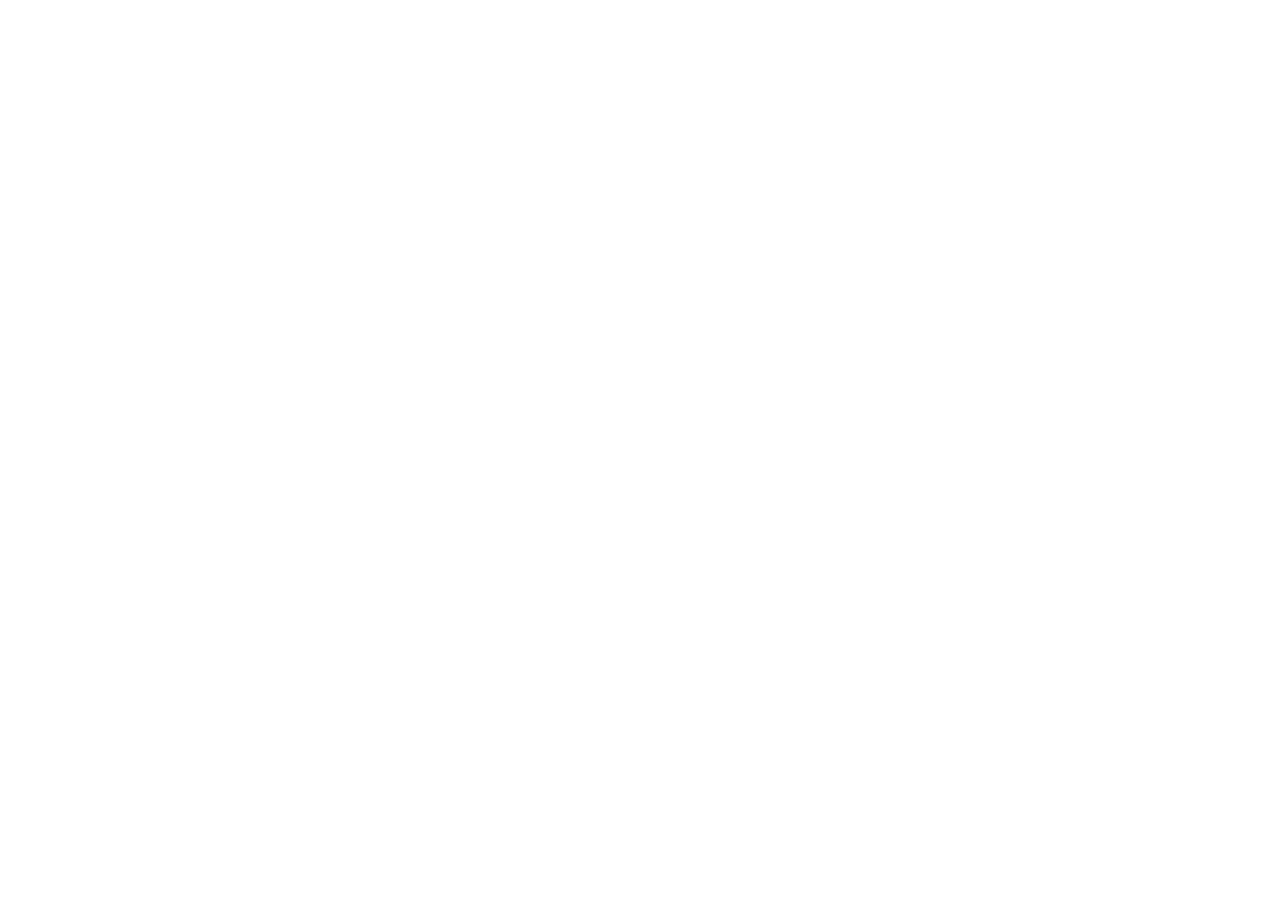
==== index.html @ 8dc2d16e "Estructuras de carpetas" ====
<!DOCTYPE html>
<html lang="es">
<head>
    <meta charset="UTF-8">
    <meta name="viewport" content="width=device-width, initial-scale=1.0">
    <title>Proyecto Eventos Conciertos</title>
    <link rel="stylesheet" href="css/styles.css">
    <link rel="stylesheet" href="css/responsive.css">
</head>
<body>
    
</body>
</html>
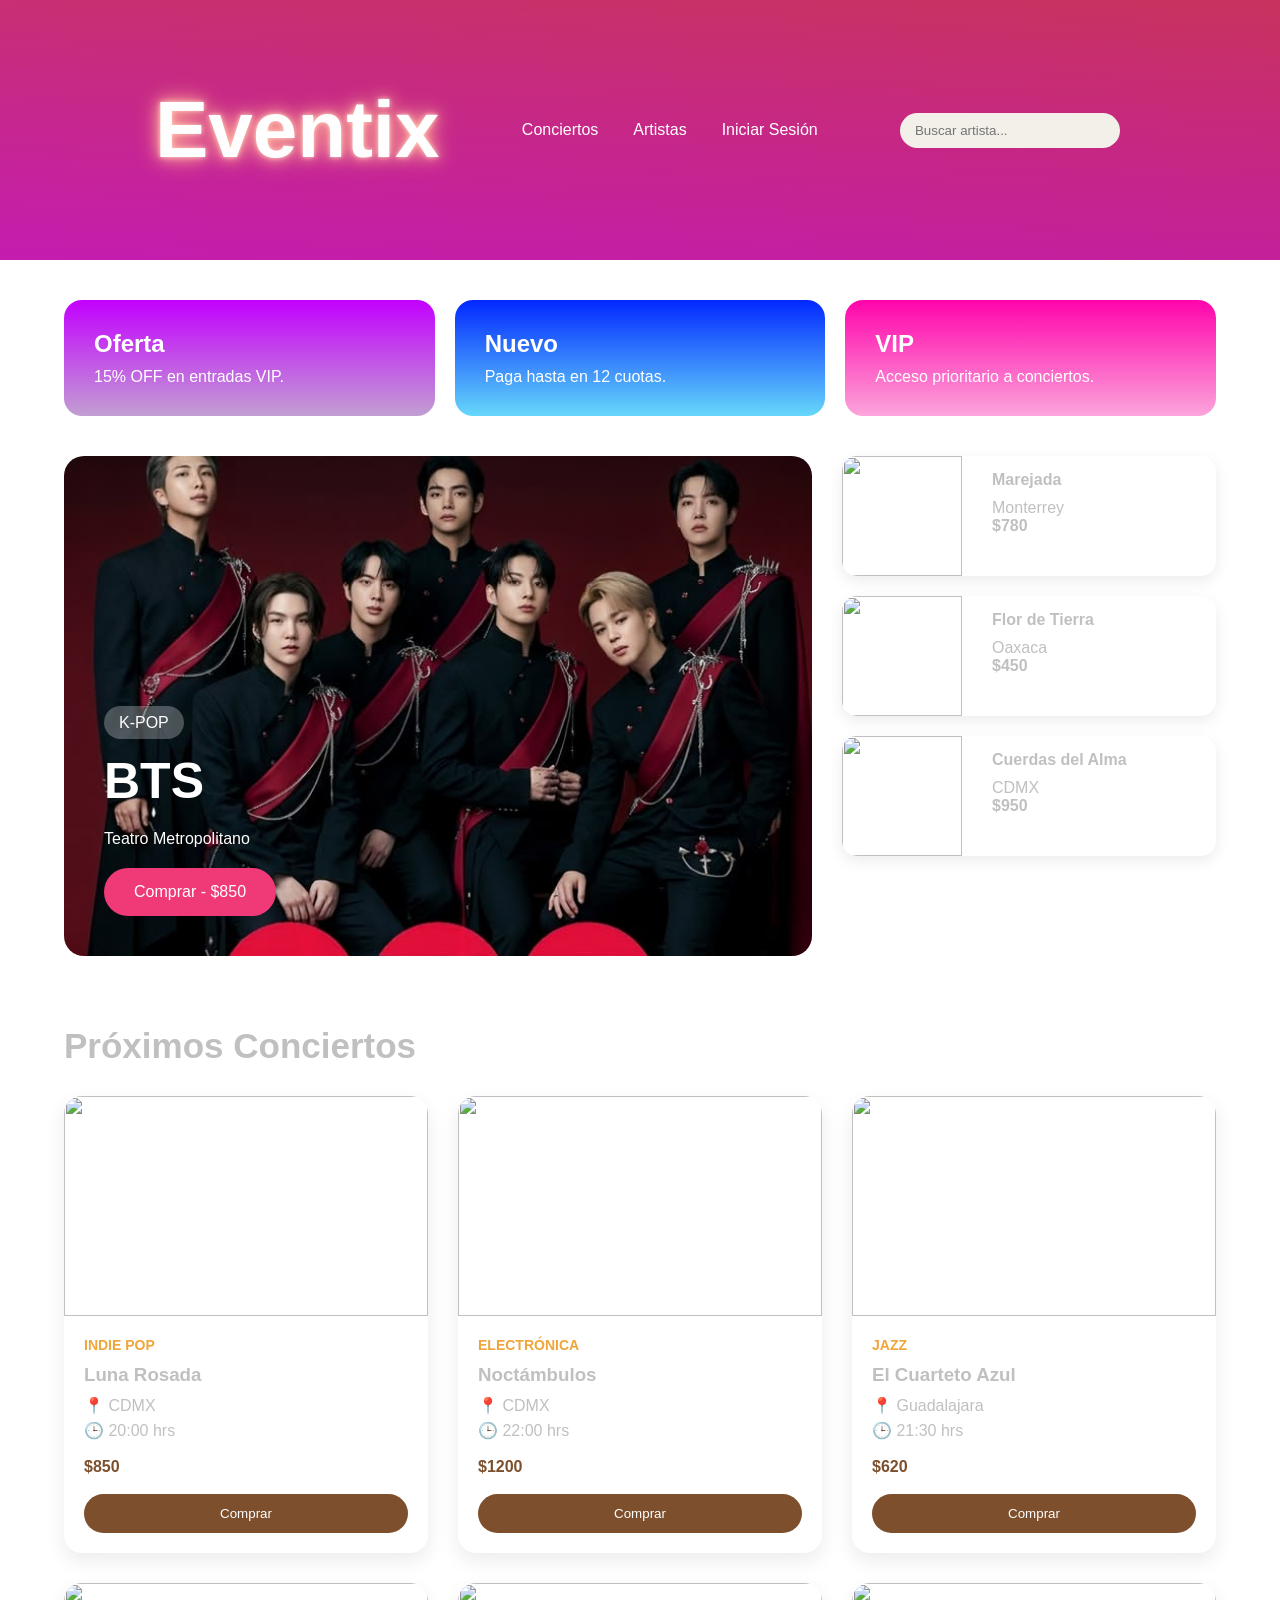
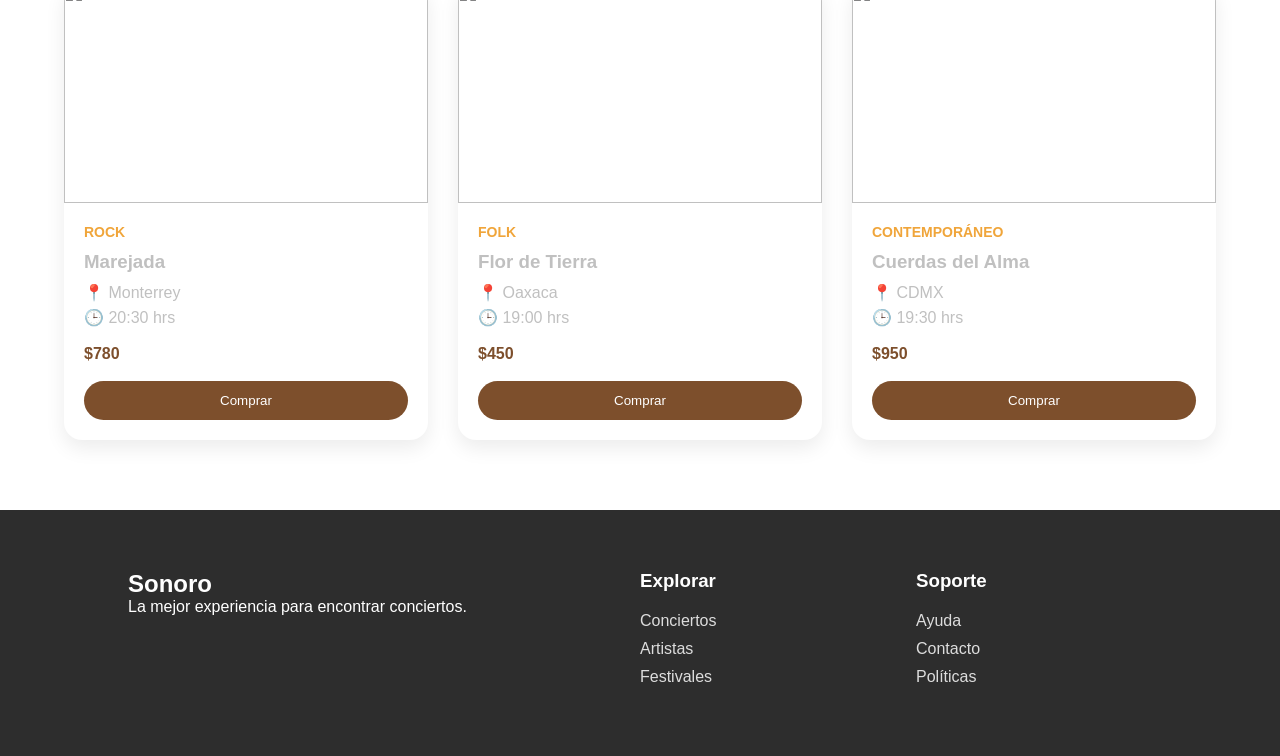
==== commit 4904ef5f: "INDEX Y CSS BASICO" ====
--- a/index.html
+++ b/index.html
@@ -9,5 +9,324 @@
 </head>
 <body>
     
+<!--======================
+        NAVBAR
+=======================-->
+
+<header>
+
+    <nav class="navbar">
+    
+    <div class="logo">
+    <i class="fa-solid fa-music"></i>
+    <h2>Eventix</h2>
+    </div>
+    
+    <ul class="menu">
+    
+        <li><a href="#">Conciertos</a></li>
+        <li><a href="#">Artistas</a></li>
+        <li><a href="#">Iniciar Sesión</a></li>    
+    
+    </ul>
+    
+    <div class="acciones">
+    
+    <input type="text" placeholder="Buscar artista...">
+    
+    <i class="fa-solid fa-cart-shopping"></i>
+    
+    </div>
+    
+    </nav>
+    
+    </header>
+    
+    <!--======================
+          PROMOCIONES
+    =======================-->
+    
+    <section class="promociones">
+    
+    <div class="promo morado">
+    <h3>Oferta</h3>
+    <p>15% OFF en entradas VIP.</p>
+    </div>
+    
+    <div class="promo azul">
+    <h3>Nuevo</h3>
+    <p>Paga hasta en 12 cuotas.</p>
+    </div>
+    
+    <div class="promo naranja">
+    <h3>VIP</h3>
+    <p>Acceso prioritario a conciertos.</p>
+    </div>
+    
+    </section>
+    
+    <!--======================
+          HERO
+    =======================-->
+    
+    <section class="hero">
+    
+    <div class="hero-imagen">
+    
+    <img src="img/Img-Conciertos/concierto imagen.jpg" alt="Concierto">
+    
+    <div class="hero-info">
+    
+    <span>K-POP</span>
+    
+    <h1>BTS</h1>
+    
+    <p>Teatro Metropolitano</p>
+    
+    <button>Comprar - $850</button>
+    
+    </div>
+    
+    </div>
+    
+    <div class="eventos-laterales">
+    
+    <div class="mini-card">
+    
+    <img src="img/marejada.jpg">
+    
+    <div>
+    
+    <h4>Marejada</h4>
+    
+    <p>Monterrey</p>
+    
+    <strong>$780</strong>
+    
+    </div>
+    
+    </div>
+    
+    <div class="mini-card">
+    
+    <img src="img/flor.jpg">
+    
+    <div>
+    
+    <h4>Flor de Tierra</h4>
+    
+    <p>Oaxaca</p>
+    
+    <strong>$450</strong>
+    
+    </div>
+    
+    </div>
+    
+    <div class="mini-card">
+    
+    <img src="img/cuerdas.jpg">
+    
+    <div>
+    
+    <h4>Cuerdas del Alma</h4>
+    
+    <p>CDMX</p>
+    
+    <strong>$950</strong>
+    
+    </div>
+    
+    </div>
+    
+    </div>
+    
+    </section>
+    
+    <!--======================
+          PROXIMOS EVENTOS
+    =======================-->
+    
+    <section class="proximos">
+    
+    <div class="titulo">
+    
+    <h2>Próximos Conciertos</h2>
+    
+    </div>
+    
+    <div class="contenedor-cards">
+    
+    <div class="card">
+    
+    <img src="img/concierto.jpg">
+    
+    <div class="contenido">
+    
+    <span>INDIE POP</span>
+    
+    <h3>Luna Rosada</h3>
+    
+    <p>📍 CDMX</p>
+    
+    <p>🕒 20:00 hrs</p>
+    
+    <h4>$850</h4>
+    
+    <button>Comprar</button>
+    
+    </div>
+    
+    </div>
+    
+    <div class="card">
+    
+    <img src="img/noctambulos.jpg">
+    
+    <div class="contenido">
+    
+    <span>ELECTRÓNICA</span>
+    
+    <h3>Noctámbulos</h3>
+    
+    <p>📍 CDMX</p>
+    
+    <p>🕒 22:00 hrs</p>
+    
+    <h4>$1200</h4>
+    
+    <button>Comprar</button>
+    
+    </div>
+    
+    </div>
+    
+    <div class="card">
+    
+    <img src="img/cuarteto.jpg">
+    
+    <div class="contenido">
+    
+    <span>JAZZ</span>
+    
+    <h3>El Cuarteto Azul</h3>
+    
+    <p>📍 Guadalajara</p>
+    
+    <p>🕒 21:30 hrs</p>
+    
+    <h4>$620</h4>
+    
+    <button>Comprar</button>
+    
+    </div>
+    
+    </div>
+    
+    <div class="card">
+    
+    <img src="img/marejada.jpg">
+    
+    <div class="contenido">
+    
+    <span>ROCK</span>
+    
+    <h3>Marejada</h3>
+    
+    <p>📍 Monterrey</p>
+    
+    <p>🕒 20:30 hrs</p>
+    
+    <h4>$780</h4>
+    
+    <button>Comprar</button>
+    
+    </div>
+    
+    </div>
+    
+    <div class="card">
+    
+    <img src="img/flor.jpg">
+    
+    <div class="contenido">
+    
+    <span>FOLK</span>
+    
+    <h3>Flor de Tierra</h3>
+    
+    <p>📍 Oaxaca</p>
+    
+    <p>🕒 19:00 hrs</p>
+    
+    <h4>$450</h4>
+    
+    <button>Comprar</button>
+    
+    </div>
+    
+    </div>
+    
+    <div class="card">
+    
+    <img src="img/cuerdas.jpg">
+    
+    <div class="contenido">
+    
+    <span>CONTEMPORÁNEO</span>
+    
+    <h3>Cuerdas del Alma</h3>
+    
+    <p>📍 CDMX</p>
+    
+    <p>🕒 19:30 hrs</p>
+    
+    <h4>$950</h4>
+    
+    <button>Comprar</button>
+    
+    </div>
+    
+    </div>
+    
+    </div>
+    
+    </section>
+    
+    <!--======================
+            FOOTER
+    =======================-->
+    
+    <footer>
+    
+    <div class="footer-logo">
+    
+    <h2>Sonoro</h2>
+    
+    <p>La mejor experiencia para encontrar conciertos.</p>
+    
+    </div>
+    
+    <div>
+    
+    <h3>Explorar</h3>
+    
+    <a href="#">Conciertos</a>
+    <a href="#">Artistas</a>
+    <a href="#">Festivales</a>
+    
+    </div>
+    
+    <div>
+    
+    <h3>Soporte</h3>
+    
+    <a href="#">Ayuda</a>
+    <a href="#">Contacto</a>
+    <a href="#">Políticas</a>
+    
+    </div>
+    
+    </footer>
 </body>
 </html>
--- a/css/styles.css
+++ b/css/styles.css
@@ -0,0 +1,527 @@
+/*=========================
+        GENERAL
+=========================*/
+
+*{
+    margin:0;
+    padding:0;
+    box-sizing:border-box;
+}
+
+body{
+    font-family:"Poppins",sans-serif;
+    background:#ffffff;
+    color:#c0c0c0;
+}
+
+a{
+    text-decoration:none;
+    color:inherit;
+}
+
+img{
+    width:100%;
+    display:block;
+}
+
+/*=========================
+        NAVBAR
+=========================*/
+
+header{
+
+    background:
+    linear-gradient(
+        rgba(163, 35, 120, 0.6),
+        rgba(157, 3, 228, 0.6)
+    ),
+    linear-gradient(
+        135deg,
+        #ff416c,
+        #ff4b2b
+    );
+
+    color:white;
+
+    text-align:center;
+
+    padding:90px;
+
+}
+.navbar{
+
+    width:90%;
+    margin:auto;
+
+    display:flex;
+    justify-content:space-between;
+    align-items:center;
+
+    height:80px;
+
+}
+
+.logo{
+
+    display:flex;
+    align-items:center;
+    gap:10px;
+
+    color:#ffffff;
+
+}
+
+.logo i{
+
+    font-size:30px;
+
+}
+
+.logo h2{
+
+    font-family: "Poppins", sans-serif;
+    font-size: 80px;
+    color: #fffefe;
+    text-align: center;
+
+    text-shadow:
+        0 0 5px #ffd4c4,
+        0 0 15px #ffb199,
+        0 0 25px #ff9a8b;
+
+}
+
+
+
+.menu{
+
+    display:flex;
+    gap:35px;
+
+    list-style:none;
+
+}
+
+.menu a{
+
+    font-weight:500;
+    transition:.3s;
+
+}
+
+.menu a:hover{
+
+    color:#b8895b;
+
+}
+
+.acciones{
+
+    display:flex;
+    align-items:center;
+    gap:15px;
+
+}
+
+.acciones input{
+
+    width:220px;
+    padding:10px 15px;
+
+    border:none;
+    outline:none;
+
+    border-radius:25px;
+
+    background:#f3efe9;
+
+}
+
+.btn-login{
+
+    background:#7d4f2c;
+    color:white;
+
+    padding:10px 18px;
+
+    border-radius:25px;
+
+    transition:.3s;
+
+}
+
+.btn-login:hover{
+
+    background:#5e3920;
+
+}
+
+.acciones i{
+
+    font-size:22px;
+    cursor:pointer;
+
+}
+
+/*=========================
+      PROMOCIONES
+=========================*/
+
+.promociones{
+
+    width:90%;
+    margin:40px auto;
+
+    display:grid;
+    grid-template-columns:repeat(3,1fr);
+
+    gap:20px;
+
+}
+
+.promo{
+
+    color:white;
+
+    padding:30px;
+
+    border-radius:18px;
+
+}
+
+.promo h3{
+
+    font-size:24px;
+    margin-bottom:10px;
+
+}
+
+.morado{
+
+    background:
+    linear-gradient(
+        rgb(195, 0, 255),
+        rgba(152, 94, 179, 0.6)
+    )
+}
+
+.azul{
+
+    background:
+    linear-gradient(
+        rgba(0, 38, 255, 0.993),
+        rgba(1, 189, 247, 0.6)
+    )
+}
+
+.naranja{
+
+    background:
+    linear-gradient(
+        rgba(255, 0, 170, 0.986),
+        rgba(250, 105, 195, 0.6)
+    )
+
+}
+
+/*=========================
+          HERO
+=========================*/
+
+.hero{
+
+    width:90%;
+    margin:auto;
+
+    display:grid;
+
+    grid-template-columns:2fr 1fr;
+
+    gap:30px;
+
+}
+
+.hero-imagen{
+
+    position:relative;
+
+    overflow:hidden;
+
+    border-radius:20px;
+
+}
+
+.hero-imagen img{
+
+    height:500px;
+
+    object-fit:cover;
+
+}
+
+.hero-info{
+
+    position:absolute;
+
+    bottom:40px;
+    left:40px;
+
+    color:white;
+
+}
+
+.hero-info span{
+
+    background:#ffffff44;
+
+    padding:8px 15px;
+
+    border-radius:20px;
+
+}
+
+.hero-info h1{
+
+    margin:20px 0;
+
+    font-size:50px;
+
+}
+
+.hero-info button{
+
+    margin-top:20px;
+
+    padding:15px 30px;
+
+    border:none;
+
+    border-radius:30px;
+
+    background:#f03a77;
+
+    color:white;
+
+    cursor:pointer;
+
+    font-size:16px;
+
+}
+
+/*=========================
+      TARJETAS LATERALES
+=========================*/
+
+.eventos-laterales{
+
+    display:flex;
+    flex-direction:column;
+
+    gap:20px;
+
+}
+
+.mini-card{
+
+    background:white;
+
+    display:flex;
+
+    gap:15px;
+
+    border-radius:15px;
+
+    overflow:hidden;
+
+    box-shadow:0 5px 15px rgba(0,0,0,.08);
+
+}
+
+.mini-card img{
+
+    width:120px;
+
+    height:120px;
+
+    object-fit:cover;
+
+}
+
+.mini-card div{
+
+    padding:15px;
+
+}
+
+.mini-card h4{
+
+    margin-bottom:10px;
+
+}
+
+/*=========================
+      PROXIMOS EVENTOS
+=========================*/
+
+.proximos{
+
+    width:90%;
+
+    margin:70px auto;
+
+}
+
+.titulo{
+
+    margin-bottom:30px;
+
+}
+
+.titulo h2{
+
+    font-size:35px;
+
+}
+
+.contenedor-cards{
+
+    display:grid;
+
+    grid-template-columns:repeat(auto-fit,minmax(280px,1fr));
+
+    gap:30px;
+
+}
+
+.card{
+
+    background:white;
+
+    border-radius:18px;
+
+    overflow:hidden;
+
+    box-shadow:0 8px 20px rgba(0,0,0,.08);
+
+    transition:.3s;
+
+}
+
+.card:hover{
+
+    transform:translateY(-8px);
+
+}
+
+.card img{
+
+    height:220px;
+
+    object-fit:cover;
+
+}
+
+.contenido{
+
+    padding:20px;
+
+}
+
+.contenido span{
+
+    color:#f0a53a;
+
+    font-size:14px;
+
+    font-weight:bold;
+
+}
+
+.contenido h3{
+
+    margin:10px 0;
+
+}
+
+.contenido p{
+
+    margin:6px 0;
+
+}
+
+.contenido h4{
+
+    margin:18px 0;
+
+    color:#7d4f2c;
+
+}
+
+.contenido button{
+
+    width:100%;
+
+    padding:12px;
+
+    border:none;
+
+    border-radius:25px;
+
+    background:#7d4f2c;
+
+    color:white;
+
+    cursor:pointer;
+
+    transition:.3s;
+
+}
+
+.contenido button:hover{
+
+    background:#5f381f;
+
+}
+
+/*=========================
+        FOOTER
+=========================*/
+
+footer{
+
+    background:#2d2d2d;
+
+    color:white;
+
+    padding:60px 10%;
+
+    display:grid;
+
+    grid-template-columns:2fr 1fr 1fr;
+
+    gap:40px;
+
+}
+
+footer h3{
+
+    margin-bottom:20px;
+
+}
+
+footer a{
+
+    display:block;
+
+    margin-bottom:10px;
+
+    color:#ddd;
+
+}
+
+footer a:hover{
+
+    color:#f0a53a;
+
+}
+
--- a/css/responsive.css
+++ b/css/responsive.css
@@ -0,0 +1,45 @@
+/*=========================
+        RESPONSIVE
+=========================*/
+
+@media(max-width:900px){
+
+    .hero{
+    
+    grid-template-columns:1fr;
+    
+    }
+    
+    .promociones{
+    
+    grid-template-columns:1fr;
+    
+    }
+    
+    footer{
+    
+    grid-template-columns:1fr;
+    
+    }
+    
+    .navbar{
+    
+    flex-direction:column;
+    
+    height:auto;
+    
+    padding:20px;
+    
+    gap:20px;
+    
+    }
+    
+    .menu{
+    
+    flex-wrap:wrap;
+    
+    justify-content:center;
+    
+    }
+    
+    }
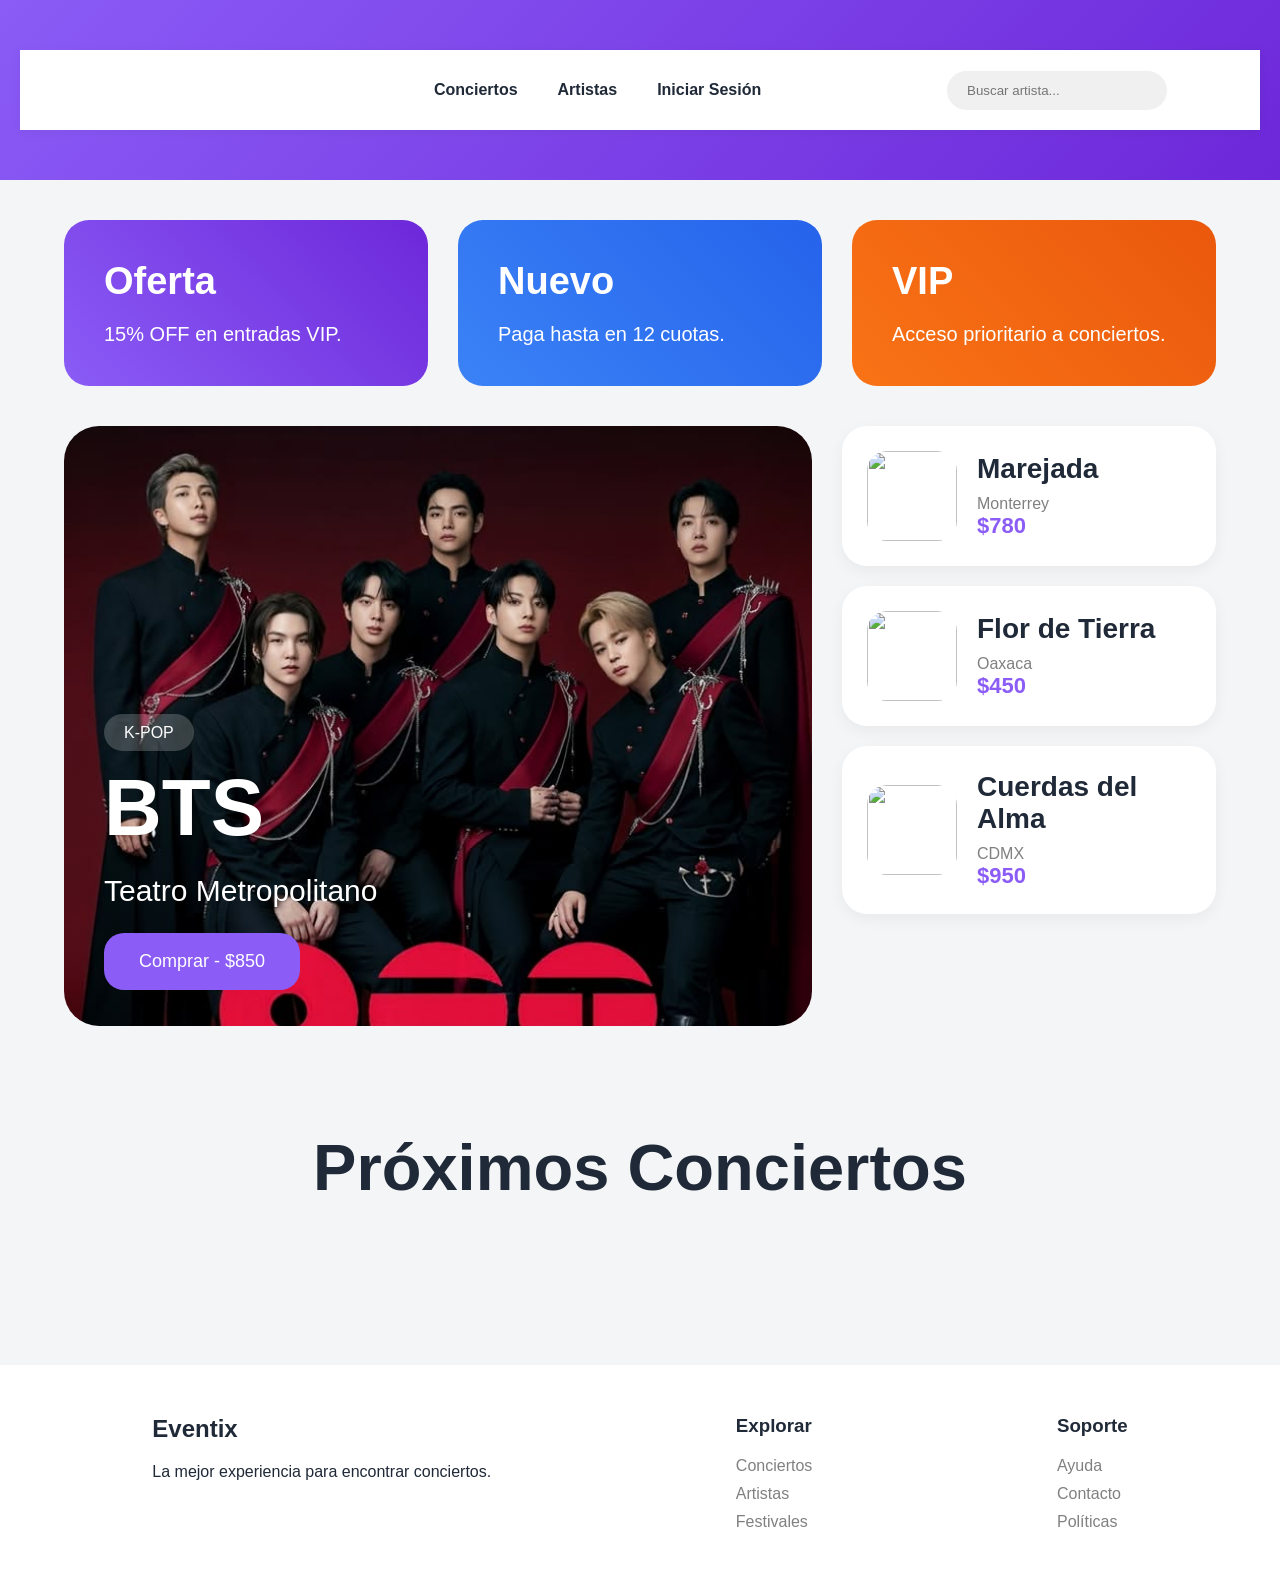
==== commit 5b019692: "cambios viernes" ====
--- a/index.html
+++ b/index.html
@@ -3,330 +3,37 @@
 <head>
     <meta charset="UTF-8">
     <meta name="viewport" content="width=device-width, initial-scale=1.0">
-    <title>Proyecto Eventos Conciertos</title>
+    <title>Eventix</title>
+
     <link rel="stylesheet" href="css/styles.css">
     <link rel="stylesheet" href="css/responsive.css">
 </head>
 <body>
+
+    <header id="navbar"></header>
+
+    <section id="promociones"></section>
+
+    <section id="hero"></section>
+
+    <section class="proximos">
+
+        <div class="titulo">
+            <h2>Próximos Conciertos</h2>
+        </div>
+
+        <div class="contenedor-cards">
+
+        </div>
+
+    </section>
+
+    <footer id="footer"></footer>
+
+    <script src="js/eventos.js"></script>
+    <script src="js/main.js"></script>
+    <script src="js/admin.js"></script>
     
-<!--======================
-        NAVBAR
-=======================-->
 
-<header>
-
-    <nav class="navbar">
-    
-    <div class="logo">
-    <i class="fa-solid fa-music"></i>
-    <h2>Eventix</h2>
-    </div>
-    
-    <ul class="menu">
-    
-        <li><a href="#">Conciertos</a></li>
-        <li><a href="#">Artistas</a></li>
-        <li><a href="#">Iniciar Sesión</a></li>    
-    
-    </ul>
-    
-    <div class="acciones">
-    
-    <input type="text" placeholder="Buscar artista...">
-    
-    <i class="fa-solid fa-cart-shopping"></i>
-    
-    </div>
-    
-    </nav>
-    
-    </header>
-    
-    <!--======================
-          PROMOCIONES
-    =======================-->
-    
-    <section class="promociones">
-    
-    <div class="promo morado">
-    <h3>Oferta</h3>
-    <p>15% OFF en entradas VIP.</p>
-    </div>
-    
-    <div class="promo azul">
-    <h3>Nuevo</h3>
-    <p>Paga hasta en 12 cuotas.</p>
-    </div>
-    
-    <div class="promo naranja">
-    <h3>VIP</h3>
-    <p>Acceso prioritario a conciertos.</p>
-    </div>
-    
-    </section>
-    
-    <!--======================
-          HERO
-    =======================-->
-    
-    <section class="hero">
-    
-    <div class="hero-imagen">
-    
-    <img src="img/Img-Conciertos/concierto imagen.jpg" alt="Concierto">
-    
-    <div class="hero-info">
-    
-    <span>K-POP</span>
-    
-    <h1>BTS</h1>
-    
-    <p>Teatro Metropolitano</p>
-    
-    <button>Comprar - $850</button>
-    
-    </div>
-    
-    </div>
-    
-    <div class="eventos-laterales">
-    
-    <div class="mini-card">
-    
-    <img src="img/marejada.jpg">
-    
-    <div>
-    
-    <h4>Marejada</h4>
-    
-    <p>Monterrey</p>
-    
-    <strong>$780</strong>
-    
-    </div>
-    
-    </div>
-    
-    <div class="mini-card">
-    
-    <img src="img/flor.jpg">
-    
-    <div>
-    
-    <h4>Flor de Tierra</h4>
-    
-    <p>Oaxaca</p>
-    
-    <strong>$450</strong>
-    
-    </div>
-    
-    </div>
-    
-    <div class="mini-card">
-    
-    <img src="img/cuerdas.jpg">
-    
-    <div>
-    
-    <h4>Cuerdas del Alma</h4>
-    
-    <p>CDMX</p>
-    
-    <strong>$950</strong>
-    
-    </div>
-    
-    </div>
-    
-    </div>
-    
-    </section>
-    
-    <!--======================
-          PROXIMOS EVENTOS
-    =======================-->
-    
-    <section class="proximos">
-    
-    <div class="titulo">
-    
-    <h2>Próximos Conciertos</h2>
-    
-    </div>
-    
-    <div class="contenedor-cards">
-    
-    <div class="card">
-    
-    <img src="img/concierto.jpg">
-    
-    <div class="contenido">
-    
-    <span>INDIE POP</span>
-    
-    <h3>Luna Rosada</h3>
-    
-    <p>📍 CDMX</p>
-    
-    <p>🕒 20:00 hrs</p>
-    
-    <h4>$850</h4>
-    
-    <button>Comprar</button>
-    
-    </div>
-    
-    </div>
-    
-    <div class="card">
-    
-    <img src="img/noctambulos.jpg">
-    
-    <div class="contenido">
-    
-    <span>ELECTRÓNICA</span>
-    
-    <h3>Noctámbulos</h3>
-    
-    <p>📍 CDMX</p>
-    
-    <p>🕒 22:00 hrs</p>
-    
-    <h4>$1200</h4>
-    
-    <button>Comprar</button>
-    
-    </div>
-    
-    </div>
-    
-    <div class="card">
-    
-    <img src="img/cuarteto.jpg">
-    
-    <div class="contenido">
-    
-    <span>JAZZ</span>
-    
-    <h3>El Cuarteto Azul</h3>
-    
-    <p>📍 Guadalajara</p>
-    
-    <p>🕒 21:30 hrs</p>
-    
-    <h4>$620</h4>
-    
-    <button>Comprar</button>
-    
-    </div>
-    
-    </div>
-    
-    <div class="card">
-    
-    <img src="img/marejada.jpg">
-    
-    <div class="contenido">
-    
-    <span>ROCK</span>
-    
-    <h3>Marejada</h3>
-    
-    <p>📍 Monterrey</p>
-    
-    <p>🕒 20:30 hrs</p>
-    
-    <h4>$780</h4>
-    
-    <button>Comprar</button>
-    
-    </div>
-    
-    </div>
-    
-    <div class="card">
-    
-    <img src="img/flor.jpg">
-    
-    <div class="contenido">
-    
-    <span>FOLK</span>
-    
-    <h3>Flor de Tierra</h3>
-    
-    <p>📍 Oaxaca</p>
-    
-    <p>🕒 19:00 hrs</p>
-    
-    <h4>$450</h4>
-    
-    <button>Comprar</button>
-    
-    </div>
-    
-    </div>
-    
-    <div class="card">
-    
-    <img src="img/cuerdas.jpg">
-    
-    <div class="contenido">
-    
-    <span>CONTEMPORÁNEO</span>
-    
-    <h3>Cuerdas del Alma</h3>
-    
-    <p>📍 CDMX</p>
-    
-    <p>🕒 19:30 hrs</p>
-    
-    <h4>$950</h4>
-    
-    <button>Comprar</button>
-    
-    </div>
-    
-    </div>
-    
-    </div>
-    
-    </section>
-    
-    <!--======================
-            FOOTER
-    =======================-->
-    
-    <footer>
-    
-    <div class="footer-logo">
-    
-    <h2>Sonoro</h2>
-    
-    <p>La mejor experiencia para encontrar conciertos.</p>
-    
-    </div>
-    
-    <div>
-    
-    <h3>Explorar</h3>
-    
-    <a href="#">Conciertos</a>
-    <a href="#">Artistas</a>
-    <a href="#">Festivales</a>
-    
-    </div>
-    
-    <div>
-    
-    <h3>Soporte</h3>
-    
-    <a href="#">Ayuda</a>
-    <a href="#">Contacto</a>
-    <a href="#">Políticas</a>
-    
-    </div>
-    
-    </footer>
 </body>
 </html>
--- a/css/styles.css
+++ b/css/styles.css
@@ -1,527 +1,721 @@
-/*=========================
-        GENERAL
-=========================*/
-
-*{
-    margin:0;
-    padding:0;
-    box-sizing:border-box;
-}
-
-body{
-    font-family:"Poppins",sans-serif;
-    background:#ffffff;
-    color:#c0c0c0;
-}
-
-a{
-    text-decoration:none;
-    color:inherit;
-}
-
-img{
-    width:100%;
-    display:block;
-}
-
-/*=========================
+/* =======================
+    GENERALES
+======================= */
+
+* {
+    margin: 0;
+    padding: 0;
+    box-sizing: border-box;
+}
+
+body {
+    font-family: Arial, Helvetica, sans-serif;
+    background: #f3f4f8;
+    color: #1f2937;
+}
+
+/* =======================
         NAVBAR
-=========================*/
-
-header{
-
-    background:
-    linear-gradient(
-        rgba(163, 35, 120, 0.6),
-        rgba(157, 3, 228, 0.6)
-    ),
-    linear-gradient(
+======================= */
+
+.navbar {
+    background: white;
+    height: 80px;
+
+    display: flex;
+    justify-content: space-around;
+    align-items: center;
+
+    box-shadow: 0 2px 10px rgba(0,0,0,.05);
+}
+
+.logo h2 {
+    font-size: 38px;
+    font-weight: bold;
+}
+
+.menu {
+    list-style: none;
+    display: flex;
+    gap: 40px;
+}
+
+.menu a {
+    text-decoration: none;
+    color: #1f2937;
+    font-weight: bold;
+}
+
+.acciones input {
+    border: none;
+    background: #f0f0f0;
+    border-radius: 30px;
+    padding: 12px 20px;
+    width: 220px;
+}
+
+/* =======================
+      PROMOCIONES
+======================= */
+
+.promociones {
+    width: 90%;
+    max-width: 1200px;
+    margin: 40px auto;
+
+    display: grid;
+    grid-template-columns: repeat(3, 1fr);
+    gap: 30px;
+}
+
+.promo {
+    padding: 40px;
+    border-radius: 25px;
+    color: white;
+}
+
+.promo h3 {
+    font-size: 38px;
+    margin-bottom: 20px;
+}
+
+.promo p {
+    font-size: 20px;
+}
+
+.morado {
+    background: linear-gradient(
+        45deg,
+        #8b5cf6,
+        #6d28d9
+    );
+}
+
+.azul {
+    background: linear-gradient(
+        45deg,
+        #3b82f6,
+        #2563eb
+    );
+}
+
+.naranja {
+    background: linear-gradient(
+        45deg,
+        #f97316,
+        #ea580c
+    );
+}
+
+/* =======================
+          HERO
+======================= */
+
+.hero {
+    width: 90%;
+    max-width: 1200px;
+    margin: auto;
+
+    display: grid;
+    grid-template-columns: 2fr 1fr;
+    gap: 30px;
+}
+
+.hero-imagen {
+    position: relative;
+}
+
+.hero-imagen img {
+    width: 100%;
+    height: 600px;
+    object-fit: cover;
+    border-radius: 35px;
+}
+
+.hero-info {
+    position: absolute;
+    left: 40px;
+    bottom: 40px;
+    color: white;
+}
+
+.hero-info span {
+    background: rgba(255,255,255,.2);
+    padding: 10px 20px;
+    border-radius: 30px;
+}
+
+.hero-info h1 {
+    font-size: 80px;
+    margin: 20px 0;
+}
+
+.hero-info p {
+    font-size: 30px;
+    margin-bottom: 25px;
+}
+
+.hero-info button {
+    border: none;
+    background: #8b5cf6;
+    color: white;
+    padding: 18px 35px;
+    border-radius: 20px;
+    cursor: pointer;
+    font-size: 18px;
+}
+
+/* =======================
+      EVENTOS LATERALES
+======================= */
+
+.eventos-laterales {
+    display: flex;
+    flex-direction: column;
+    gap: 20px;
+}
+
+.mini-card {
+    background: white;
+    padding: 25px;
+    border-radius: 25px;
+
+    display: flex;
+    gap: 20px;
+    align-items: center;
+
+    box-shadow: 0 5px 15px rgba(0,0,0,.05);
+}
+
+.mini-card img {
+    width: 90px;
+    height: 90px;
+    object-fit: cover;
+    border-radius: 20px;
+}
+
+.mini-card h4 {
+    font-size: 28px;
+    margin-bottom: 10px;
+}
+
+.mini-card p {
+    color: gray;
+}
+
+.mini-card strong {
+    color: #8b5cf6;
+    font-size: 22px;
+}
+
+/* =======================
+    PROXIMOS EVENTOS
+======================= */
+
+.proximos {
+    width: 90%;
+    max-width: 1200px;
+    margin: 100px auto;
+}
+
+.titulo {
+    text-align: center;
+    margin-bottom: 60px;
+}
+
+.titulo h2 {
+    font-size: 65px;
+}
+
+.contenedor-cards {
+    display: grid;
+    grid-template-columns:
+        repeat(
+            auto-fit,
+            minmax(280px, 1fr)
+        );
+
+    gap: 30px;
+}
+
+.card {
+    background: white;
+    border-radius: 30px;
+    overflow: hidden;
+
+    box-shadow: 0 10px 25px rgba(0,0,0,.08);
+}
+
+.card img {
+    width: 100%;
+    height: 220px;
+    object-fit: cover;
+}
+
+.contenido {
+    padding: 25px;
+}
+
+.contenido span {
+    color: #8b5cf6;
+    font-weight: bold;
+}
+
+.contenido h3 {
+    font-size: 32px;
+    margin: 15px 0;
+}
+
+.contenido p {
+    margin-bottom: 10px;
+    color: gray;
+}
+
+.contenido h4 {
+    font-size: 30px;
+    margin: 20px 0;
+}
+
+.contenido button {
+    width: 100%;
+    border: none;
+    background: #8b5cf6;
+    color: white;
+    padding: 15px;
+    border-radius: 15px;
+    cursor: pointer;
+}
+
+/* =======================
+        FOOTER
+======================= */
+
+footer {
+    background: white;
+    padding: 50px;
+
+    display: flex;
+    justify-content: space-around;
+    flex-wrap: wrap;
+    gap: 40px;
+}
+
+footer h2,
+footer h3 {
+    margin-bottom: 20px;
+}
+
+footer a {
+    display: block;
+    text-decoration: none;
+    color: gray;
+    margin-bottom: 10px;
+}
+
+
+
+
+/* =======================
+        LOGIN
+======================= */
+
+.login {
+    width: 90%;
+    max-width: 450px;
+    margin: 100px auto;
+    background: white;
+    padding: 40px;
+    border-radius: 30px;
+    box-shadow: 0 10px 30px rgba(0, 0, 0, .08);
+
+    display: flex;
+    flex-direction: column;
+    gap: 20px;
+}
+
+.login h1 {
+    text-align: center;
+    font-size: 40px;
+    color: #1f2937;
+    margin-bottom: 20px;
+}
+
+.login input {
+    width: 100%;
+    padding: 16px 20px;
+
+    border: 2px solid #e5e7eb;
+    border-radius: 15px;
+
+    font-size: 16px;
+    outline: none;
+
+    transition: .3s;
+}
+
+.login input:focus {
+    border-color: #8b5cf6;
+}
+
+.login button {
+    background: #8b5cf6;
+    color: white;
+
+    border: none;
+    border-radius: 15px;
+
+    padding: 16px;
+    font-size: 18px;
+    font-weight: bold;
+
+    cursor: pointer;
+    transition: .3s;
+}
+
+.login button:hover {
+    background: #7c3aed;
+    transform: translateY(-3px);
+}
+
+
+
+
+/* =======================
+        GENERALES
+======================= */
+
+* {
+    margin: 0;
+    padding: 0;
+    box-sizing: border-box;
+}
+
+body {
+    font-family: Arial, Helvetica, sans-serif;
+    background: #f4f5f7;
+    color: #1f2937;
+}
+
+/* =======================
+        HEADER
+======================= */
+
+header {
+    background: linear-gradient(
         135deg,
-        #ff416c,
-        #ff4b2b
+        #8b5cf6,
+        #6d28d9
     );
 
-    color:white;
-
-    text-align:center;
-
-    padding:90px;
-
-}
-.navbar{
-
-    width:90%;
-    margin:auto;
-
-    display:flex;
-    justify-content:space-between;
-    align-items:center;
-
-    height:80px;
-
-}
-
-.logo{
-
-    display:flex;
-    align-items:center;
-    gap:10px;
-
-    color:#ffffff;
-
-}
-
-.logo i{
-
-    font-size:30px;
-
-}
-
-.logo h2{
-
-    font-family: "Poppins", sans-serif;
-    font-size: 80px;
-    color: #fffefe;
+    color: white;
     text-align: center;
-
-    text-shadow:
-        0 0 5px #ffd4c4,
-        0 0 15px #ffb199,
-        0 0 25px #ff9a8b;
-
-}
-
-
-
-.menu{
-
-    display:flex;
-    gap:35px;
-
-    list-style:none;
-
-}
-
-.menu a{
-
-    font-weight:500;
-    transition:.3s;
-
-}
-
-.menu a:hover{
-
-    color:#b8895b;
-
-}
-
-.acciones{
-
-    display:flex;
-    align-items:center;
-    gap:15px;
-
-}
-
-.acciones input{
-
-    width:220px;
-    padding:10px 15px;
-
-    border:none;
-    outline:none;
-
-    border-radius:25px;
-
-    background:#f3efe9;
-
-}
-
-.btn-login{
-
-    background:#7d4f2c;
-    color:white;
-
-    padding:10px 18px;
-
-    border-radius:25px;
-
-    transition:.3s;
-
-}
-
-.btn-login:hover{
-
-    background:#5e3920;
-
-}
-
-.acciones i{
-
-    font-size:22px;
-    cursor:pointer;
-
-}
-
-/*=========================
-      PROMOCIONES
-=========================*/
-
-.promociones{
-
-    width:90%;
-    margin:40px auto;
-
-    display:grid;
-    grid-template-columns:repeat(3,1fr);
-
-    gap:20px;
-
-}
-
-.promo{
-
-    color:white;
-
-    padding:30px;
-
-    border-radius:18px;
-
-}
-
-.promo h3{
-
-    font-size:24px;
-    margin-bottom:10px;
-
-}
-
-.morado{
-
-    background:
-    linear-gradient(
-        rgb(195, 0, 255),
-        rgba(152, 94, 179, 0.6)
-    )
-}
-
-.azul{
-
-    background:
-    linear-gradient(
-        rgba(0, 38, 255, 0.993),
-        rgba(1, 189, 247, 0.6)
-    )
-}
-
-.naranja{
-
-    background:
-    linear-gradient(
-        rgba(255, 0, 170, 0.986),
-        rgba(250, 105, 195, 0.6)
-    )
-
-}
-
-/*=========================
-          HERO
-=========================*/
-
-.hero{
-
-    width:90%;
-    margin:auto;
-
-    display:grid;
-
-    grid-template-columns:2fr 1fr;
-
-    gap:30px;
-
-}
-
-.hero-imagen{
-
-    position:relative;
-
-    overflow:hidden;
-
-    border-radius:20px;
-
-}
-
-.hero-imagen img{
-
-    height:500px;
-
-    object-fit:cover;
-
-}
-
-.hero-info{
-
-    position:absolute;
-
-    bottom:40px;
-    left:40px;
-
-    color:white;
-
-}
-
-.hero-info span{
-
-    background:#ffffff44;
-
-    padding:8px 15px;
-
-    border-radius:20px;
-
-}
-
-.hero-info h1{
-
-    margin:20px 0;
-
-    font-size:50px;
-
-}
-
-.hero-info button{
-
-    margin-top:20px;
-
-    padding:15px 30px;
-
-    border:none;
-
-    border-radius:30px;
-
-    background:#f03a77;
-
-    color:white;
-
-    cursor:pointer;
-
-    font-size:16px;
-
-}
-
-/*=========================
-      TARJETAS LATERALES
-=========================*/
-
-.eventos-laterales{
-
-    display:flex;
-    flex-direction:column;
-
-    gap:20px;
-
-}
-
-.mini-card{
-
-    background:white;
-
-    display:flex;
-
-    gap:15px;
-
-    border-radius:15px;
-
-    overflow:hidden;
-
-    box-shadow:0 5px 15px rgba(0,0,0,.08);
-
-}
-
-.mini-card img{
-
-    width:120px;
-
-    height:120px;
-
-    object-fit:cover;
-
-}
-
-.mini-card div{
-
-    padding:15px;
-
-}
-
-.mini-card h4{
-
-    margin-bottom:10px;
-
-}
-
-/*=========================
-      PROXIMOS EVENTOS
-=========================*/
-
-.proximos{
-
-    width:90%;
-
-    margin:70px auto;
-
-}
-
-.titulo{
-
-    margin-bottom:30px;
-
-}
-
-.titulo h2{
-
-    font-size:35px;
-
-}
-
-.contenedor-cards{
-
-    display:grid;
-
-    grid-template-columns:repeat(auto-fit,minmax(280px,1fr));
-
-    gap:30px;
-
-}
-
-.card{
-
-    background:white;
-
-    border-radius:18px;
-
-    overflow:hidden;
-
-    box-shadow:0 8px 20px rgba(0,0,0,.08);
-
-    transition:.3s;
-
-}
-
-.card:hover{
-
-    transform:translateY(-8px);
-
-}
-
-.card img{
-
-    height:220px;
-
-    object-fit:cover;
-
-}
-
-.contenido{
-
-    padding:20px;
-
-}
-
-.contenido span{
-
-    color:#f0a53a;
-
-    font-size:14px;
-
-    font-weight:bold;
-
-}
-
-.contenido h3{
-
-    margin:10px 0;
-
-}
-
-.contenido p{
-
-    margin:6px 0;
-
-}
-
-.contenido h4{
-
-    margin:18px 0;
-
-    color:#7d4f2c;
-
-}
-
-.contenido button{
-
-    width:100%;
-
-    padding:12px;
-
-    border:none;
-
-    border-radius:25px;
-
-    background:#7d4f2c;
-
-    color:white;
-
-    cursor:pointer;
-
-    transition:.3s;
-
-}
-
-.contenido button:hover{
-
-    background:#5f381f;
-
-}
-
-/*=========================
-        FOOTER
-=========================*/
-
-footer{
-
-    background:#2d2d2d;
-
-    color:white;
-
-    padding:60px 10%;
-
-    display:grid;
-
-    grid-template-columns:2fr 1fr 1fr;
-
-    gap:40px;
-
-}
-
-footer h3{
-
-    margin-bottom:20px;
-
-}
-
-footer a{
-
-    display:block;
-
-    margin-bottom:10px;
-
-    color:#ddd;
-
-}
-
-footer a:hover{
-
-    color:#f0a53a;
-
-}
-
+    padding: 50px 20px;
+}
+
+header h1 {
+    font-size: 45px;
+    margin-bottom: 10px;
+}
+
+header p {
+    font-size: 20px;
+    opacity: .9;
+}
+
+/* =======================
+        MAIN
+======================= */
+
+main {
+    width: 90%;
+    max-width: 1200px;
+    margin: 50px auto;
+}
+
+/* =======================
+      DASHBOARD
+======================= */
+
+#dashboard {
+    display: grid;
+    grid-template-columns:
+        repeat(
+            auto-fit,
+            minmax(220px, 1fr)
+        );
+
+    gap: 25px;
+    margin-bottom: 50px;
+}
+
+.card-dashboard {
+    background: white;
+    border-radius: 25px;
+    padding: 35px;
+    text-align: center;
+
+    box-shadow:
+        0 8px 20px
+        rgba(0, 0, 0, .08);
+}
+
+.card-dashboard h3 {
+    color: #6b7280;
+    margin-bottom: 20px;
+}
+
+.card-dashboard span {
+    font-size: 45px;
+    font-weight: bold;
+    color: #8b5cf6;
+}
+
+/* =======================
+      FORMULARIO
+======================= */
+
+#formulario {
+    background: white;
+    border-radius: 30px;
+    padding: 40px;
+
+    box-shadow:
+        0 8px 20px
+        rgba(0, 0, 0, .08);
+
+    margin-bottom: 50px;
+
+    display: flex;
+    flex-direction: column;
+    gap: 20px;
+}
+
+#formulario h2 {
+    text-align: center;
+    margin-bottom: 10px;
+    font-size: 35px;
+}
+
+#formulario input,
+#formulario select {
+    width: 100%;
+    padding: 16px;
+
+    border: 2px solid #e5e7eb;
+    border-radius: 15px;
+
+    font-size: 16px;
+    outline: none;
+
+    transition: .3s;
+}
+
+#formulario input:focus,
+#formulario select:focus {
+    border-color: #8b5cf6;
+}
+
+#formulario input[type="file"] {
+    padding: 12px;
+}
+
+/* =======================
+        BOTONES
+======================= */
+
+#formulario button {
+    border: none;
+    padding: 16px;
+    border-radius: 15px;
+
+    font-size: 17px;
+    font-weight: bold;
+
+    cursor: pointer;
+    transition: .3s;
+}
+
+#btnGuardarEvento {
+    background: #8b5cf6;
+    color: white;
+}
+
+#btnGuardarEvento:hover {
+    background: #7c3aed;
+}
+
+#btnActualizarEvento {
+    background: #2563eb;
+    color: white;
+}
+
+#btnActualizarEvento:hover {
+    background: #1d4ed8;
+}
+
+#btnCancelarEdicion {
+    background: #ef4444;
+    color: white;
+}
+
+#btnCancelarEdicion:hover {
+    background: #dc2626;
+}
+
+/* =======================
+      EVENTOS
+======================= */
+
+#eventos {
+    background: white;
+    border-radius: 30px;
+    padding: 40px;
+
+    box-shadow:
+        0 8px 20px
+        rgba(0, 0, 0, .08);
+}
+
+.encabezado {
+    display: flex;
+    justify-content: space-between;
+    align-items: center;
+    gap: 20px;
+
+    margin-bottom: 40px;
+}
+
+.encabezado h2 {
+    font-size: 35px;
+}
+
+#buscarEvento {
+    width: 300px;
+    padding: 15px;
+
+    border: 2px solid #e5e7eb;
+    border-radius: 15px;
+
+    font-size: 16px;
+    outline: none;
+}
+
+#buscarEvento:focus {
+    border-color: #8b5cf6;
+}
+
+/* =======================
+      LISTA EVENTOS
+======================= */
+
+#listaEventos {
+    display: grid;
+    grid-template-columns:
+        repeat(
+            auto-fit,
+            minmax(300px, 1fr)
+        );
+
+    gap: 30px;
+}
+
+.card-evento {
+    background: #fafafa;
+    border-radius: 25px;
+    overflow: hidden;
+
+    box-shadow:
+        0 5px 15px
+        rgba(0, 0, 0, .06);
+
+    transition: .3s;
+}
+
+.card-evento:hover {
+    transform: translateY(-5px);
+}
+
+.card-evento img {
+    width: 100%;
+    height: 220px;
+    object-fit: cover;
+}
+
+.card-contenido {
+    padding: 25px;
+}
+
+.card-contenido h3 {
+    font-size: 28px;
+    margin-bottom: 10px;
+}
+
+.card-contenido p {
+    margin-bottom: 10px;
+    color: #6b7280;
+}
+
+.card-contenido h4 {
+    color: #8b5cf6;
+    font-size: 28px;
+    margin: 20px 0;
+}
+
+/* =======================
+  BOTONES DE LAS TARJETAS
+======================= */
+
+.acciones-card {
+    display: flex;
+    gap: 15px;
+}
+
+.acciones-card button {
+    flex: 1;
+
+    border: none;
+    border-radius: 12px;
+
+    padding: 12px;
+    cursor: pointer;
+
+    color: white;
+    font-weight: bold;
+}
+
+.btn-editar {
+    background: #2563eb;
+}
+
+.btn-eliminar {
+    background: #ef4444;
+}
+
+
+/* =======================
+  BOTONES DE ELIMINAR Y EDITAR
+======================= */
+
+.acciones-card {
+    display: flex;
+    gap: 10px;
+    margin-top: 20px;
+}
+
+.acciones-card button {
+    flex: 1;
+    border: none;
+    padding: 12px;
+    border-radius: 12px;
+    color: white;
+    font-weight: bold;
+    cursor: pointer;
+}
+
+.btn-editar {
+    background: #2563eb;
+}
+
+.btn-eliminar {
+    background: #ef4444;
+}
--- a/css/responsive.css
+++ b/css/responsive.css
@@ -1,45 +1,107 @@
-/*=========================
-        RESPONSIVE
-=========================*/
+/* =======================
+      RESPONSIVE
+======================= */
 
-@media(max-width:900px){
+@media (max-width: 900px) {
 
-    .hero{
-    
-    grid-template-columns:1fr;
-    
-    }
-    
-    .promociones{
-    
-    grid-template-columns:1fr;
-    
-    }
-    
-    footer{
-    
-    grid-template-columns:1fr;
-    
-    }
-    
-    .navbar{
-    
-    flex-direction:column;
-    
-    height:auto;
-    
-    padding:20px;
-    
-    gap:20px;
-    
-    }
-    
-    .menu{
-    
-    flex-wrap:wrap;
-    
-    justify-content:center;
-    
-    }
-    
-    }+        .promociones {
+                grid-template-columns: 1fr;
+        }
+
+        .hero {
+                grid-template-columns: 1fr;
+        }
+
+        .navbar {
+                flex-direction: column;
+                height: auto;
+                padding: 20px;
+                gap: 20px;
+        }
+
+        .menu {
+                flex-wrap: wrap;
+                justify-content: center;
+        }
+
+        .titulo h2 {
+                font-size: 45px;
+        }
+
+        .hero-info h1 {
+                font-size: 55px;
+        }
+
+        .hero-info p {
+                font-size: 22px;
+        }
+}
+
+
+/* =======================
+      RESPONSIVE LOgin
+======================= */
+
+@media (max-width: 600px) {
+
+        .login {
+                padding: 30px;
+                margin: 60px 20px;
+        }
+
+        .login h1 {
+                font-size: 30px;
+        }
+
+        .login input,
+        .login button {
+                padding: 14px;
+                font-size: 16px;
+        }
+}
+
+
+/* =======================
+      RESPONSIVE ADMINISTRADOR
+======================= */
+
+@media (max-width: 768px) {
+
+        header h1 {
+                font-size: 35px;
+        }
+
+        .encabezado {
+                flex-direction: column;
+                align-items: stretch;
+        }
+
+        #buscarEvento {
+                width: 100%;
+        }
+
+        #formulario,
+        #eventos {
+                padding: 25px;
+        }
+}
+
+@media (max-width: 500px) {
+
+        header h1 {
+                font-size: 28px;
+        }
+
+        .card-dashboard span {
+                font-size: 35px;
+        }
+
+        #formulario h2,
+        .encabezado h2 {
+                font-size: 28px;
+        }
+
+        .acciones-card {
+                flex-direction: column;
+        }
+}
